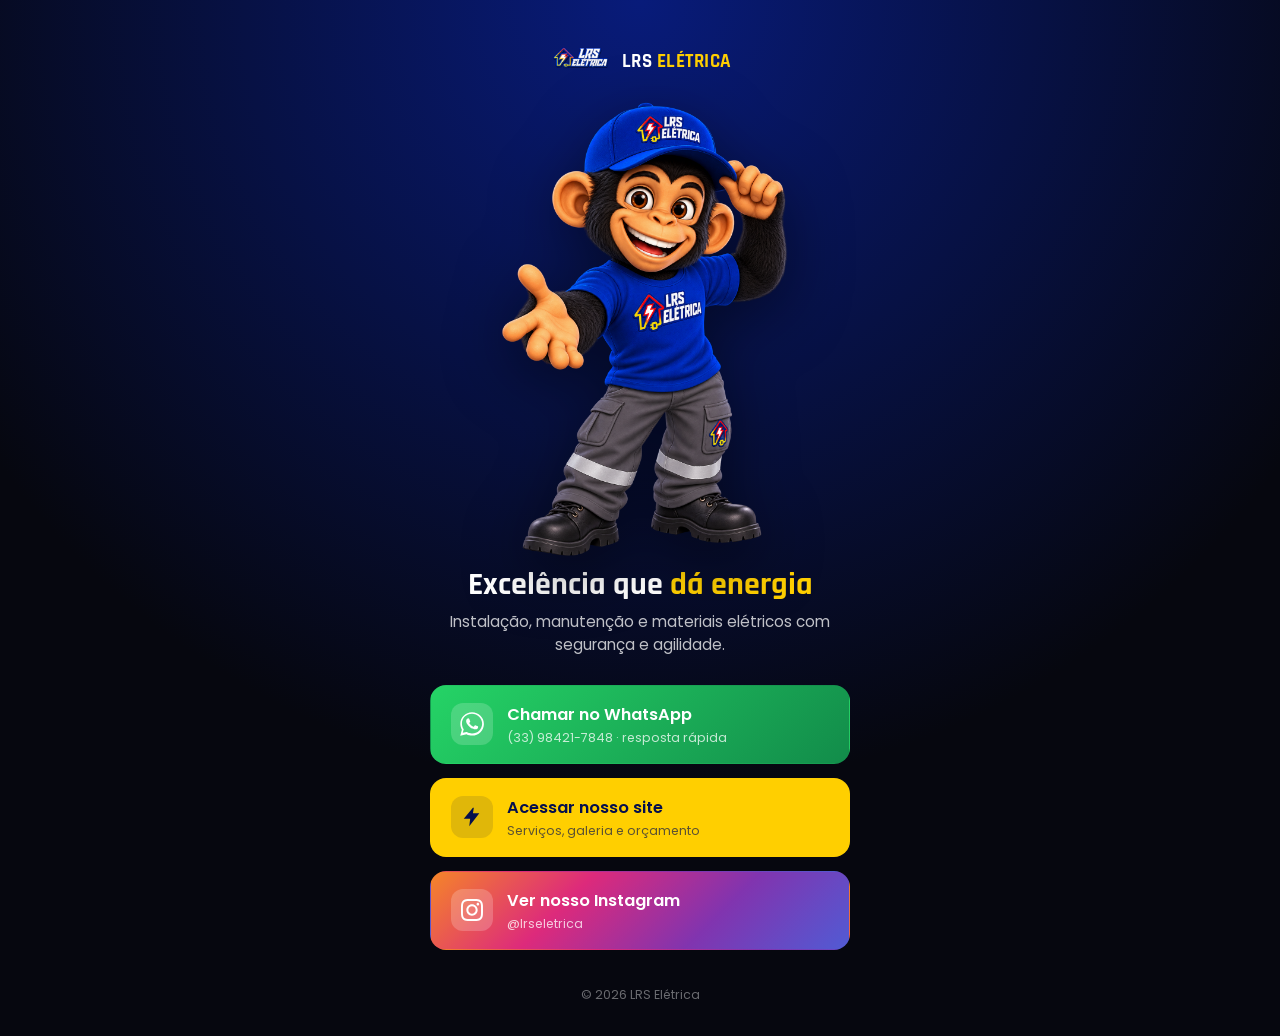
==== bio.html @ 7b1f75fe "Adicionar pagina de bio do Instagram" ====
<!DOCTYPE html>
<html lang="pt-BR">
<head>
<meta charset="UTF-8">
<meta name="viewport" content="width=device-width, initial-scale=1.0">
<title>LRS Elétrica</title>
<meta name="description" content="LRS Elétrica — fale no WhatsApp ou acesse nosso site.">
<link rel="icon" href="assets/favicon.png" type="image/png">
<link rel="preconnect" href="https://fonts.googleapis.com">
<link rel="preconnect" href="https://fonts.gstatic.com" crossorigin>
<link href="https://fonts.googleapis.com/css2?family=Poppins:wght@400;500;600;700;800&family=Rajdhani:wght@600;700&display=swap" rel="stylesheet">
<style>
  :root {
    --blue: #1440d6;
    --blue-dark: #081b7a;
    --blue-darker: #050f4d;
    --yellow: #ffcf00;
    --yellow-dark: #cc9a00;
    --dark: #06070f;
    --text-muted: rgba(255,255,255,.75);
    --font-head: 'Rajdhani', 'Poppins', system-ui, sans-serif;
    --font-body: 'Poppins', system-ui, -apple-system, sans-serif;
  }
  * { box-sizing: border-box; }
  html, body {
    margin: 0;
    min-height: 100%;
    background: radial-gradient(circle at 50% 0%, var(--blue-dark) 0%, var(--dark) 65%);
    font-family: var(--font-body);
    color: #fff;
  }
  body {
    display: flex;
    justify-content: center;
    padding: 40px 20px 32px;
  }
  .card {
    width: 100%;
    max-width: 420px;
    text-align: center;
  }
  .brand {
    display: flex;
    align-items: center;
    justify-content: center;
    gap: 10px;
    margin-bottom: 18px;
  }
  .brand img { height: 42px; width: auto; }
  .brand span {
    font-family: var(--font-head);
    font-weight: 700;
    font-size: 1.2rem;
    letter-spacing: .5px;
  }
  .brand strong { color: var(--yellow); }

  .mascot {
    width: min(72%, 300px);
    margin: 0 auto 8px;
    filter: drop-shadow(0 16px 30px rgba(0,0,0,.5));
  }
  .mascot img { width: 100%; height: auto; display: block; }

  h1 {
    font-family: var(--font-head);
    font-size: clamp(1.5rem, 6vw, 2rem);
    margin: 4px 0 6px;
  }
  h1 span { color: var(--yellow); }

  p.tagline {
    color: var(--text-muted);
    font-size: .95rem;
    margin: 0 0 28px;
    line-height: 1.5;
  }

  .links {
    display: flex;
    flex-direction: column;
    gap: 14px;
  }
  .link-btn {
    display: flex;
    align-items: center;
    gap: 14px;
    padding: 16px 20px;
    border-radius: 16px;
    text-decoration: none;
    font-weight: 600;
    font-size: 1.02rem;
    color: #fff;
    background: rgba(255,255,255,.06);
    border: 1.5px solid rgba(255,255,255,.14);
    transition: transform .15s ease, background .15s ease, border-color .15s ease;
  }
  .link-btn:hover { transform: translateY(-3px); }
  .link-btn__icon {
    width: 42px; height: 42px;
    border-radius: 12px;
    flex-shrink: 0;
    display: flex; align-items: center; justify-content: center;
  }
  .link-btn__text { text-align: left; }
  .link-btn__text small {
    display: block;
    font-weight: 400;
    font-size: .78rem;
    color: var(--text-muted);
    margin-top: 2px;
  }

  .link-btn--whatsapp {
    background: linear-gradient(135deg, #25d366, #128c4a);
    border-color: transparent;
  }
  .link-btn--whatsapp .link-btn__icon { background: rgba(255,255,255,.18); }

  .link-btn--site {
    background: var(--yellow);
    color: var(--blue-darker);
    border-color: transparent;
  }
  .link-btn--site .link-btn__icon { background: rgba(5,15,77,.12); color: var(--blue-darker); }
  .link-btn--site .link-btn__text small { color: rgba(5,15,77,.65); }

  .link-btn--instagram {
    background: linear-gradient(135deg, #f58529, #dd2a7b, #8134af, #515bd4);
    border-color: transparent;
  }
  .link-btn--instagram .link-btn__icon { background: rgba(255,255,255,.2); }

  footer {
    margin-top: 36px;
    font-size: .78rem;
    color: rgba(255,255,255,.4);
  }
</style>
</head>
<body>
  <div class="card">
    <div class="brand">
      <img src="assets/logo.png" alt="LRS Elétrica" onerror="this.style.display='none'">
      <span>LRS <strong>ELÉTRICA</strong></span>
    </div>

    <div class="mascot">
      <img src="assets/mascotebio.png" alt="Mascote LRS Elétrica">
    </div>

    <h1>Excelência que <span>dá energia</span></h1>
    <p class="tagline">Instalação, manutenção e materiais elétricos com segurança e agilidade.</p>

    <div class="links">
      <a class="link-btn link-btn--whatsapp" href="https://wa.me/5533984217848?text=Ol%C3%A1%2C%20tudo%20bem%3F%20Gostaria%20de%20saber%20mais%20sobre%20os%20servi%C3%A7os%20ou%20solicitar%20um%20or%C3%A7amento." target="_blank" rel="noopener">
        <span class="link-btn__icon" aria-hidden="true">
          <svg viewBox="0 0 32 32" width="24" height="24" fill="currentColor"><path d="M16 .3C7.4.3.4 7.2.4 15.8c0 2.7.7 5.3 2.1 7.7L.3 31.7l8.4-2.2c2.3 1.3 4.9 1.9 7.6 1.9 8.6 0 15.6-6.9 15.6-15.5C31.9 7.2 24.9.3 16 .3zm0 28.4c-2.4 0-4.7-.6-6.8-1.9l-.5-.3-5 1.3 1.3-4.8-.3-.5c-1.4-2.2-2.1-4.7-2.1-7.3 0-7.1 5.8-12.9 13.4-12.9 3.6 0 6.9 1.4 9.5 3.9 2.5 2.5 4 5.9 4 9.4-.1 7.2-5.9 13.1-13.5 13.1zm7.3-9.7c-.4-.2-2.4-1.2-2.7-1.3-.4-.1-.6-.2-.9.2-.3.4-1 1.3-1.2 1.5-.2.3-.4.3-.8.1-.4-.2-1.6-.6-3.1-1.9-1.1-1-1.9-2.3-2.2-2.6-.2-.4 0-.6.2-.8.2-.2.4-.4.6-.7.2-.2.3-.4.4-.6.1-.3 0-.5 0-.7-.1-.2-.9-2.2-1.3-3-.3-.8-.7-.7-.9-.7h-.8c-.3 0-.7.1-1 .5-.4.4-1.4 1.3-1.4 3.2s1.4 3.7 1.6 4c.2.3 2.8 4.2 6.7 5.9.9.4 1.7.6 2.3.8.9.3 1.8.3 2.4.2.7-.1 2.4-1 2.7-1.9.3-.9.3-1.7.2-1.9-.1-.2-.3-.3-.7-.5z"/></svg>
        </span>
        <span class="link-btn__text">
          Chamar no WhatsApp
          <small>(33) 98421-7848 · resposta rápida</small>
        </span>
      </a>

      <a class="link-btn link-btn--site" href="https://figueiredodesing.github.io/lrs-eletrica/" target="_blank" rel="noopener">
        <span class="link-btn__icon" aria-hidden="true">
          <svg viewBox="0 0 24 24" width="22" height="22"><path fill="currentColor" d="M13 2 3 14h7l-1 8 11-14h-7l1-6z"/></svg>
        </span>
        <span class="link-btn__text">
          Acessar nosso site
          <small>Serviços, galeria e orçamento</small>
        </span>
      </a>

      <a class="link-btn link-btn--instagram" href="https://instagram.com/lrseletrica" target="_blank" rel="noopener">
        <span class="link-btn__icon" aria-hidden="true">
          <svg viewBox="0 0 24 24" width="22" height="22" fill="currentColor"><path d="M12 0C8.74 0 8.333.015 7.053.072 5.775.132 4.905.333 4.14.63c-.789.306-1.459.717-2.126 1.384S.935 3.35.63 4.14C.333 4.905.131 5.775.072 7.053.012 8.333 0 8.74 0 12s.015 3.667.072 4.947c.06 1.277.261 2.148.558 2.913.306.788.717 1.459 1.384 2.126.667.666 1.336 1.079 2.126 1.384.766.296 1.636.499 2.913.558C8.333 23.988 8.74 24 12 24s3.667-.015 4.947-.072c1.277-.06 2.148-.262 2.913-.558.788-.306 1.459-.718 2.126-1.384.666-.667 1.079-1.335 1.384-2.126.296-.765.499-1.636.558-2.913.06-1.28.072-1.687.072-4.947s-.015-3.667-.072-4.947c-.06-1.277-.262-2.149-.558-2.913-.306-.789-.718-1.459-1.384-2.126C21.319 1.347 20.651.935 19.86.63c-.765-.297-1.636-.499-2.913-.558C15.667.012 15.26 0 12 0zm0 2.16c3.203 0 3.585.016 4.85.071 1.17.055 1.805.249 2.227.415.562.217.96.477 1.382.896.419.42.679.819.896 1.381.164.422.36 1.057.413 2.227.057 1.266.07 1.646.07 4.85s-.015 3.585-.074 4.85c-.061 1.17-.256 1.805-.421 2.227-.224.562-.479.96-.899 1.382-.419.419-.824.679-1.38.896-.42.164-1.065.36-2.235.413-1.274.057-1.649.07-4.859.07-3.211 0-3.586-.015-4.859-.074-1.171-.061-1.816-.256-2.236-.421-.569-.224-.96-.479-1.379-.899-.421-.419-.69-.824-.9-1.38-.165-.42-.359-1.065-.42-2.235-.045-1.26-.061-1.649-.061-4.844 0-3.196.016-3.586.061-4.861.061-1.17.255-1.814.42-2.234.21-.57.479-.96.9-1.381.419-.419.81-.689 1.379-.898.42-.166 1.051-.361 2.221-.421 1.275-.045 1.65-.06 4.859-.06l.045.03zm0 3.678c-3.405 0-6.162 2.76-6.162 6.162 0 3.405 2.76 6.162 6.162 6.162 3.405 0 6.162-2.76 6.162-6.162 0-3.405-2.76-6.162-6.162-6.162zM12 16c-2.21 0-4-1.79-4-4s1.79-4 4-4 4 1.79 4 4-1.79 4-4 4zm7.846-10.405c0 .795-.646 1.44-1.44 1.44-.795 0-1.44-.645-1.44-1.44 0-.794.646-1.439 1.44-1.439.793-.001 1.44.645 1.44 1.439z"/></svg>
        </span>
        <span class="link-btn__text">
          Ver nosso Instagram
          <small>@lrseletrica</small>
        </span>
      </a>
    </div>

    <footer>&copy; <span id="year"></span> LRS Elétrica</footer>
  </div>

  <script>
    document.getElementById('year').textContent = new Date().getFullYear();
  </script>
</body>
</html>
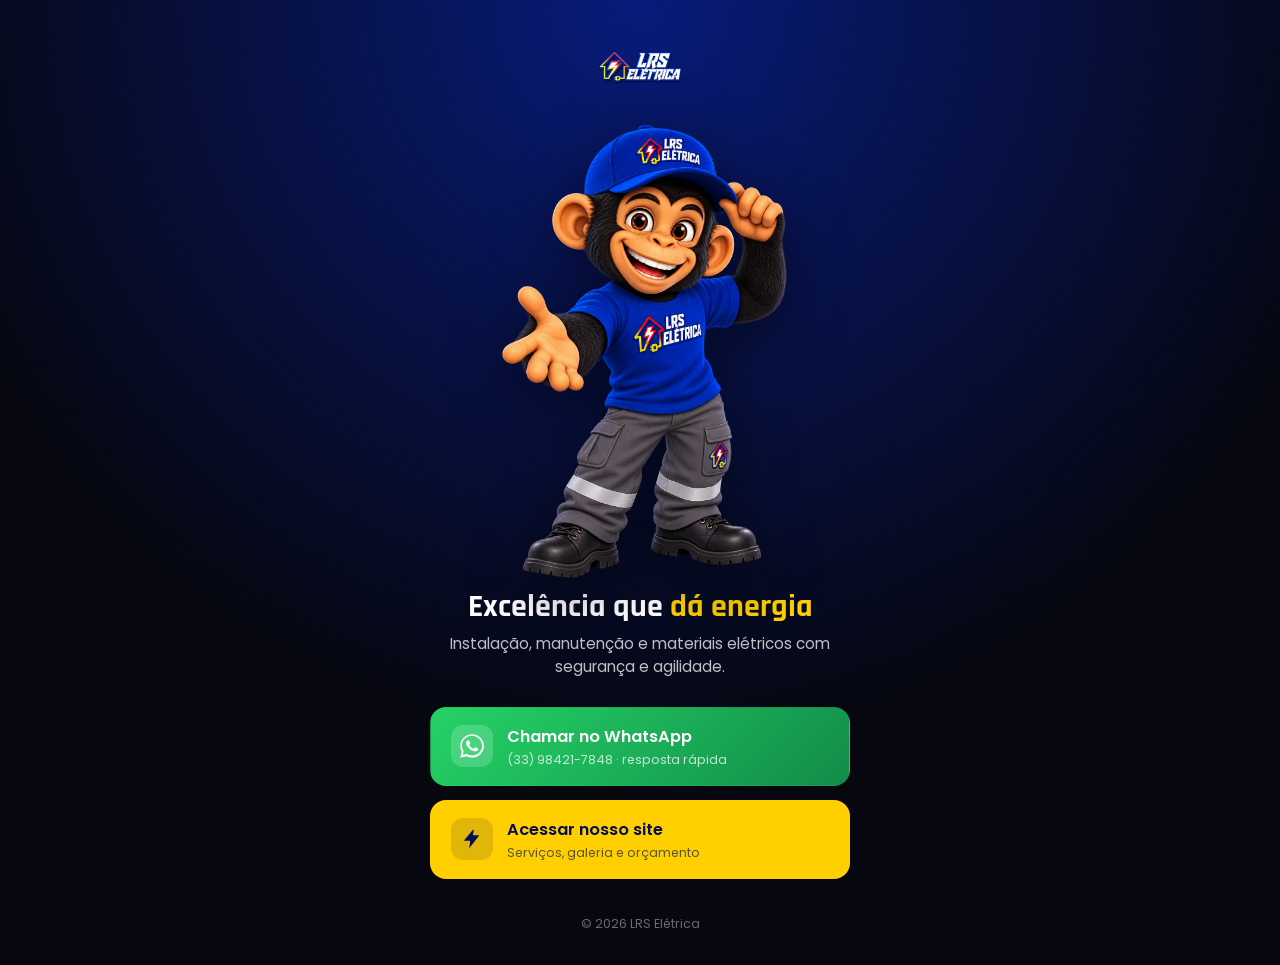
==== commit 652c5991: "Simplificar pagina de bio: remover Instagram e nome do topo" ====
--- a/bio.html
+++ b/bio.html
@@ -46,7 +46,7 @@
     gap: 10px;
     margin-bottom: 18px;
   }
-  .brand img { height: 42px; width: auto; }
+  .brand img { height: 64px; width: auto; }
   .brand span {
     font-family: var(--font-head);
     font-weight: 700;
@@ -142,7 +142,6 @@
   <div class="card">
     <div class="brand">
       <img src="assets/logo.png" alt="LRS Elétrica" onerror="this.style.display='none'">
-      <span>LRS <strong>ELÉTRICA</strong></span>
     </div>
 
     <div class="mascot">
@@ -172,16 +171,6 @@
           <small>Serviços, galeria e orçamento</small>
         </span>
       </a>
-
-      <a class="link-btn link-btn--instagram" href="https://instagram.com/lrseletrica" target="_blank" rel="noopener">
-        <span class="link-btn__icon" aria-hidden="true">
-          <svg viewBox="0 0 24 24" width="22" height="22" fill="currentColor"><path d="M12 0C8.74 0 8.333.015 7.053.072 5.775.132 4.905.333 4.14.63c-.789.306-1.459.717-2.126 1.384S.935 3.35.63 4.14C.333 4.905.131 5.775.072 7.053.012 8.333 0 8.74 0 12s.015 3.667.072 4.947c.06 1.277.261 2.148.558 2.913.306.788.717 1.459 1.384 2.126.667.666 1.336 1.079 2.126 1.384.766.296 1.636.499 2.913.558C8.333 23.988 8.74 24 12 24s3.667-.015 4.947-.072c1.277-.06 2.148-.262 2.913-.558.788-.306 1.459-.718 2.126-1.384.666-.667 1.079-1.335 1.384-2.126.296-.765.499-1.636.558-2.913.06-1.28.072-1.687.072-4.947s-.015-3.667-.072-4.947c-.06-1.277-.262-2.149-.558-2.913-.306-.789-.718-1.459-1.384-2.126C21.319 1.347 20.651.935 19.86.63c-.765-.297-1.636-.499-2.913-.558C15.667.012 15.26 0 12 0zm0 2.16c3.203 0 3.585.016 4.85.071 1.17.055 1.805.249 2.227.415.562.217.96.477 1.382.896.419.42.679.819.896 1.381.164.422.36 1.057.413 2.227.057 1.266.07 1.646.07 4.85s-.015 3.585-.074 4.85c-.061 1.17-.256 1.805-.421 2.227-.224.562-.479.96-.899 1.382-.419.419-.824.679-1.38.896-.42.164-1.065.36-2.235.413-1.274.057-1.649.07-4.859.07-3.211 0-3.586-.015-4.859-.074-1.171-.061-1.816-.256-2.236-.421-.569-.224-.96-.479-1.379-.899-.421-.419-.69-.824-.9-1.38-.165-.42-.359-1.065-.42-2.235-.045-1.26-.061-1.649-.061-4.844 0-3.196.016-3.586.061-4.861.061-1.17.255-1.814.42-2.234.21-.57.479-.96.9-1.381.419-.419.81-.689 1.379-.898.42-.166 1.051-.361 2.221-.421 1.275-.045 1.65-.06 4.859-.06l.045.03zm0 3.678c-3.405 0-6.162 2.76-6.162 6.162 0 3.405 2.76 6.162 6.162 6.162 3.405 0 6.162-2.76 6.162-6.162 0-3.405-2.76-6.162-6.162-6.162zM12 16c-2.21 0-4-1.79-4-4s1.79-4 4-4 4 1.79 4 4-1.79 4-4 4zm7.846-10.405c0 .795-.646 1.44-1.44 1.44-.795 0-1.44-.645-1.44-1.44 0-.794.646-1.439 1.44-1.439.793-.001 1.44.645 1.44 1.439z"/></svg>
-        </span>
-        <span class="link-btn__text">
-          Ver nosso Instagram
-          <small>@lrseletrica</small>
-        </span>
-      </a>
     </div>
 
     <footer>&copy; <span id="year"></span> LRS Elétrica</footer>
